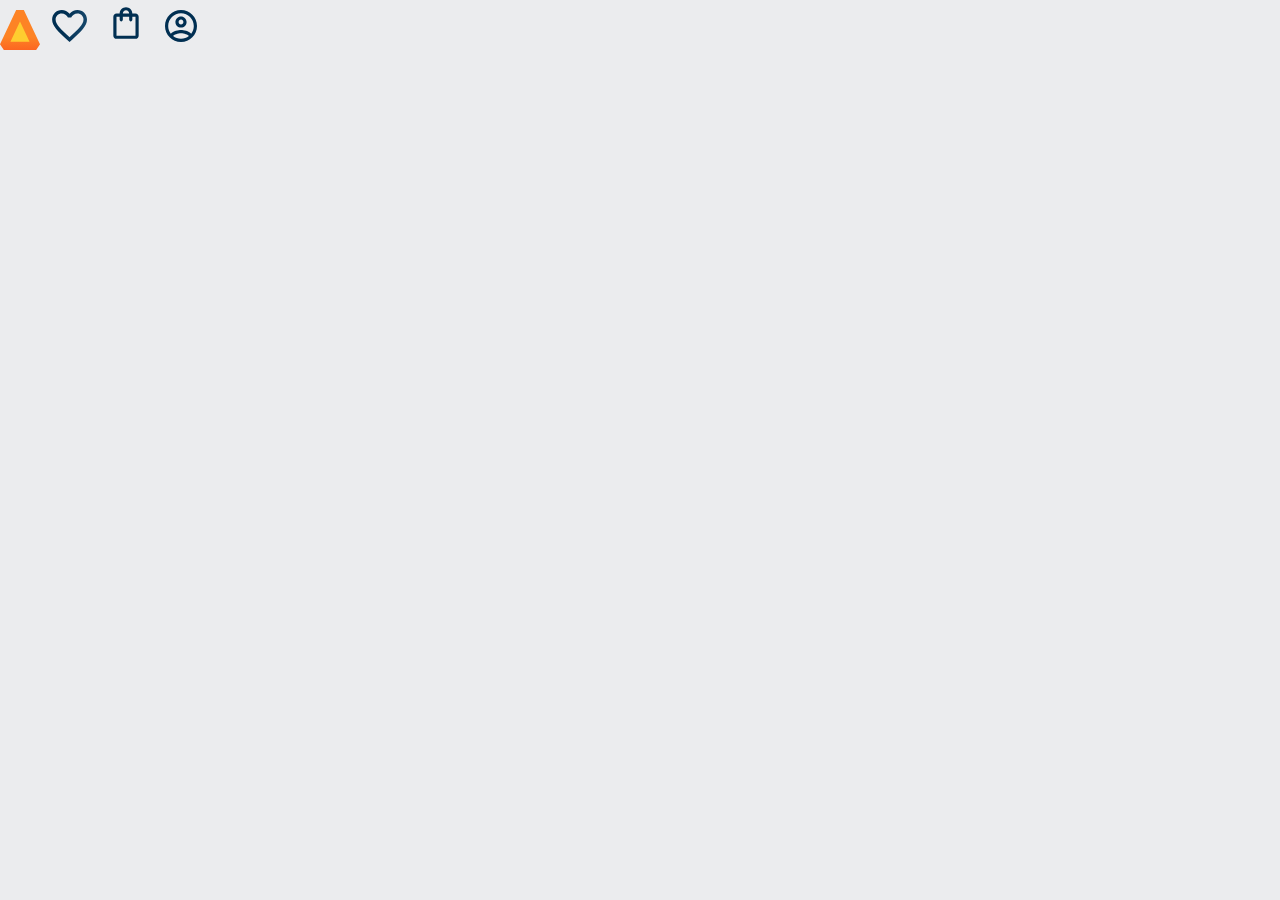
==== index.html @ 762dbfe7 "Add files via upload" ====
<!DOCTYPE html>
<html>

<head>
    <meta charset="UTF-8">
    <meta name="viewport" content="width=device-width, initial-scale=1.0">
    <title>VitorBooks</title>
    <link rel="stylesheet" href="reset.css">
    <link rel="stylesheet" href="styles.css">
</head>

<body>
    <header class="cabeçalho">
        <span class="cabeçalho__menu-hamburguer"></span> 
        <img src="img/Logo.svg" alt="Logo Alurabooks">
        <a href="#"><img src="img/Favoritos.svg" alt="Meus Favoritos"></a>
        <a href="#"><img src="img/Compras.svg" alt="Carrinho de compras"></a>
        <a href="#"><img src="img/Usuário.svg" alt=" Meu perfil"></a>
    </header>
</body>

</html>
---- styles.css ----
:root {
    --cor-de-fundo: #EBECEE;
}

body {
    background-color: var(--cor-de-fundo);
}
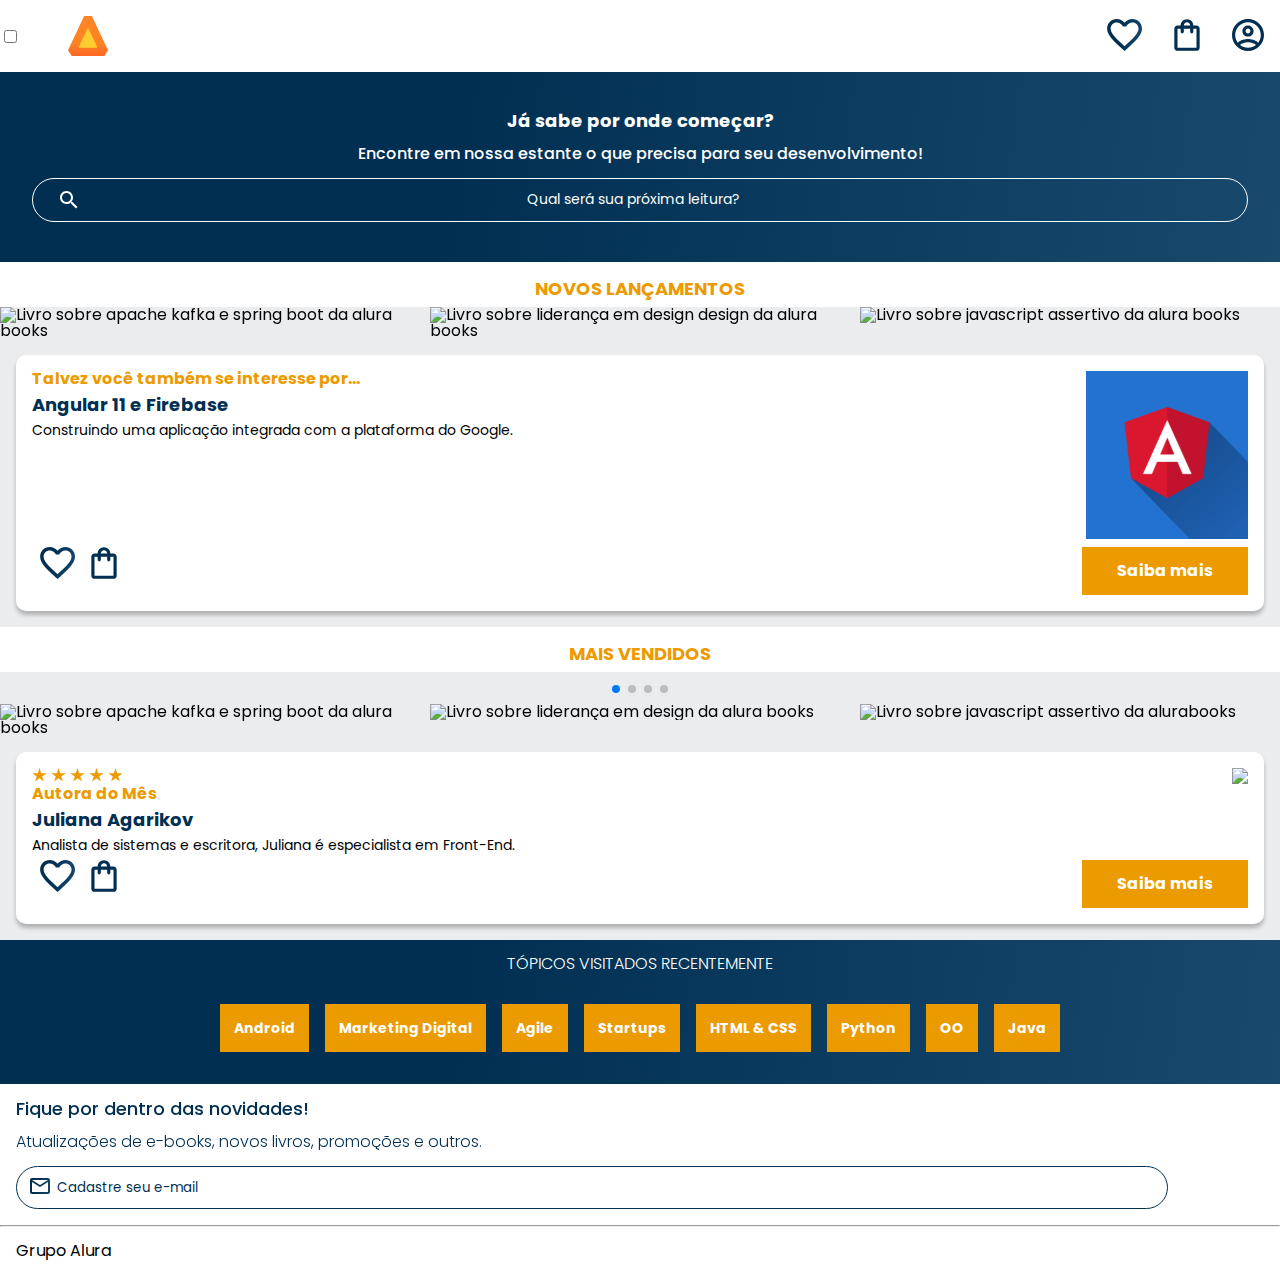
==== commit 2e058f21: "Add files via upload" ====
--- a/index.html
+++ b/index.html
@@ -2,21 +2,222 @@
 <html>
 
 <head>
-    <meta charset="UTF-8">
-    <meta name="viewport" content="width=device-width, initial-scale=1.0">
-    <title>VitorBooks</title>
-    <link rel="stylesheet" href="reset.css">
-    <link rel="stylesheet" href="styles.css">
+  <meta charset="UTF-8">
+  <meta name="viewport" content="width=device-width, initial-scale=1.0">
+  <title>AluraBooks</title>
+  <link rel="stylesheet" href="reset.css">
+  <link rel="preconnect" href="https://fonts.googleapis.com">
+  <link rel="preconnect" href="https://fonts.gstatic.com" crossorigin>
+  <link href="https://fonts.googleapis.com/css2?family=Poppins:wght@300;400;500;700&display=swap" rel="stylesheet">
+  <link rel="stylesheet" href="https://cdn.jsdelivr.net/npm/swiper@11/swiper-bundle.min.css" />
+  <link rel="stylesheet" href="styles.css">
 </head>
 
 <body>
-    <header class="cabeçalho">
-        <span class="cabeçalho__menu-hamburguer"></span> 
-        <img src="img/Logo.svg" alt="Logo Alurabooks">
-        <a href="#"><img src="img/Favoritos.svg" alt="Meus Favoritos"></a>
-        <a href="#"><img src="img/Compras.svg" alt="Carrinho de compras"></a>
-        <a href="#"><img src="img/Usuário.svg" alt=" Meu perfil"></a>
-    </header>
+  <header class="cabeçalho">
+    <div class="container">
+      <input type="checkbox" id="menu" class="container__botao">
+      <label for="menu">
+        <span class="cabeçalho__menu-hamburguer container__imagem"></span>
+      </label>
+      <ul class="lista-menu">
+        <li class="lista-menu__titulo">Categorias</li>
+        <li class="lista-menu__item">
+          <a href="#" class="lista-menu__link">Programação</a>
+        </li>
+        <li class="lista-menu__item">
+          <a href="#" class="lista-menu__link">Front-end</a>
+        </li>
+        <li class="lista-menu__item">
+          <a href="#" class="lista-menu__link">Infraestrutura</a>
+        </li>
+        <li class="lista-menu__item">
+          <a href="#" class="lista-menu__link">Business</a>
+        </li>
+        <li class="lista-menu__item">
+          <a href="#" class="lista-menu__link">Design & UX</a>
+        </li>
+      </ul>
+      <img src="img/Logo.svg" alt="Logo da Alurabooks" class="container__imagem">
+    </div>
+    <div class="container">
+      <a href="#"><img src="img/Favoritos.svg" alt="Meus favoritos" class="container__imagem"></a>
+      <a href="#"><img src="img/Compras.svg" alt="Carrinhos de compras" class="container__imagem"></a>
+      <a href="#"><img src="img/Usuario.svg" alt="Meu perfil" class="container__imagem"></a>
+    </div>
+  </header>
+
+  <section class="banner">
+    <h2 class="banner__titulo">Já sabe por onde começar?</h2>
+    <p class="banner__texto">Encontre em nossa estante o que precisa para seu desenvolvimento!</p>
+    <input type="search" class="banner__pesquisa" placeholder="Qual será sua próxima leitura?">
+  </section>
+
+  <section class="carrossel">
+    <h2 class="carrossel__titulo">Novos lançamentos</h2>
+    <!-- Slider main container -->
+    <div class="swiper">
+      <!-- Additional required wrapper -->
+      <div class="swiper-wrapper">
+        <!-- Slides -->
+        <div class="swiper-slide"><img src="img/Apachekafka.svg"
+            alt="Livro sobre apache kafka e spring boot da alura books"></div>
+        <div class="swiper-slide"><img src="img/Liderança.svg"
+            alt="Livro sobre liderança em design design da alura books"></div>
+        <div class="swiper-slide"><img src="img/Javascript.svg" alt="Livro sobre javascript assertivo da alura books">
+        </div>
+        <div class="swiper-slide">
+          <img src="img/Guia Front-end.svg" alt="Livro Guia front end" />
+        </div>
+        <div class="swiper-slide">
+          <img src="img/Portugol.svg" alt="Livro sobre portugol" />
+        </div>
+        <div class="swiper-slide">
+          <img src="img/Acessibilidade.svg" alt="Livro sobre acessibilidade" />
+        </div>
+      </div>
+
+      <!-- If we need navigation buttons -->
+      <div class="swiper-button-prev"></div>
+      <div class="swiper-button-next"></div>
+
+    </div>
+
+    <div class="card">
+      <div class="card__descrição">
+        <div class="descrição">
+          <h3 class="descrição__titulo">Talvez você também se interesse por...</h3>
+          <h2 class="descrição__titulo-livro">Angular 11 e Firebase</h2>
+          <p class="descrição__texto">
+            Construindo uma aplicação integrada com a plataforma do Google.
+          </p>
+        </div>
+        <img src="img/Angular.svg" class="descrição__imagem" />
+      </div>
+      <div class="card__botões">
+        <ul class="botões">
+          <li class="botões__item">
+            <img src="img/Favoritos.svg" alt="Favoritar livro" />
+          </li>
+          <li class="botões__item">
+            <img src="img/Compras.svg" alt="Adicionar no carrinho de compras" />
+          </li>
+        </ul>
+        <a href="#" class="botões__ancora">Saiba mais</a>
+      </div>
+    </div>
+
+  </section>
+
+  <section class=”carrossel”>
+    <h2 class="carrossel__titulo">Mais vendidos</h2>
+    <div class="swiper">
+      <!-- Additional required wrapper -->
+      <!-- If we need pagination -->
+      <div class="swiper-pagination"></div>
+
+      <div class="swiper-wrapper">
+        <!-- Slides -->
+        <div class="swiper-slide"><img src="img/ApacheKafka.svg"
+            alt="Livro sobre apache kafka e spring boot da alura books"></div>
+        <div class="swiper-slide"><img src="img/Liderança.svg" alt="Livro sobre liderança em design da alura books">
+        </div>
+        <div class="swiper-slide"><img src="img/Javascript.svg" alt="Livro sobre javascript assertivo da alurabooks">
+        </div>
+        <div class="swiper-slide"><img src="img/Guia Front-end.svg" alt="Livro Guia front end"></div>
+        <div class="swiper-slide"><img src="img/Portugol.svg" alt="Livro sobre portugol"></div>
+        <div class="swiper-slide"><img src="img/Acessibilidade.svg" alt="livro sobre acessibilidade"></div>
+      </div>
+
+      <!-- If we need navigation buttons -->
+      <div class="swiper-button-prev"></div>
+      <div class="swiper-button-next"></div>
+    </div>
+
+    <div class="card">
+      <!-- 1º linha -->
+      <div class="card__descrição">
+        <!-- 1º coluna -->
+        <div class="descrição">
+          <img src="img/Estrelinhas.svg" alt="Avaliação 5 estrelas">
+          <h3 class="descrição__titulo">Autora do Mês</h3>
+          <h2 class="descrição__titulo-livro">Juliana Agarikov</h2>
+          <p class="descrição__texto">Analista de sistemas e escritora, Juliana é especialista em Front-End.
+          </p>
+        </div>
+        <!-- 2º coluna -->
+        <img src="img/Escritora.svg" class="descrição__imagem">
+      </div>
+
+      <!-- 2º linha -->
+      <div class="card__botões">
+        <!-- 1º coluna -->
+        <ul class="botões">
+          <li class="botões__item"><img src="img/Favoritos.svg" alt="Favoritar livro"></li>
+          <li class="botões__item"><img src="img/Compras.svg" alt="Adicionar no carrinho de compras"></li>
+        </ul>
+        <!-- 2º coluna -->
+        <a href="#" class="botões__ancora">Saiba mais</a>
+      </div>
+    </div>
+
+
+
+  </section>
+
+  <section class="tópicos">
+    <h2 class="tópicos__titulo">TÓPICOS VISITADOS RECENTEMENTE</h2>
+    <ul class="tópicos__lista">
+      <li class="tópicos__item"><a href="#" class="tópicos__link">Android</a></li>
+      <li class="tópicos__item">
+        <a href="#" class="tópicos__link">Marketing Digital</a>
+      </li>
+      <li class="tópicos__item">
+        <a href="#" class="tópicos__link">Agile</a>
+      </li>
+      <li class="tópicos__item">
+        <a href="#" class="tópicos__link">Startups</a>
+      </li>
+      <li class="tópicos__item">
+        <a href="#" class="tópicos__link">HTML & CSS</a>
+      </li>
+      <li class="tópicos__item">
+        <a href="#" class="tópicos__link">Python</a>
+      </li>
+      <li class="tópicos__item">
+        <a href="#" class="tópicos__link">OO</a>
+      </li>
+      <li class="tópicos__item">
+        <a href="#" class="tópicos__link">Java</a>
+      </li>
+    </ul>
+  </section>
+
+  <section class="contato">
+    <h2 class="contato__titulo">Fique por dentro das novidades!</h2>
+    <p class="contato__texto">
+      Atualizações de e-books, novos livros, promoções e outros.
+    </p>
+    <input type="email" placeholder="Cadastre seu e-mail" class="contato__email" />
+  </section>
+
+  <hr />
+
+  <footer class="rodapé">
+    <h2 class="rodapé__titulo">Grupo Alura</h2>
+  </footer>
+
+  <script src="https://cdn.jsdelivr.net/npm/swiper@11/swiper-bundle.min.js"></script>
+  <script>
+    const swiper = new Swiper(".swiper", {
+      spaceBetween: 10,
+      slidesPerView: 3,
+      pagination: {
+        el: ".swiper-pagination",
+        type: "bullets",
+      },
+    });
+  </script>
 </body>
 
-</html>
+</html>--- a/styles.css
+++ b/styles.css
@@ -1,7 +1,22 @@
+@import url("styles/header.css");
+@import url("styles/banner.css");
+@import url("styles/carrossel.css");
+@import url("styles/topicos.css");
+@import url("styles/contato.css");
+@import url("styles/rodapé.css");
+
 :root {
     --cor-de-fundo: #EBECEE;
+    --branco: #FFFFFF;
+    --laranja: #EB9B00;
+    --azul-degrade: linear-gradient(97.54deg, #002f52 35.49%, #326589 165.37%);
+    --fonte-principal: "Poppins";
+    --azul: #002F52;
 }
 
 body {
     background-color: var(--cor-de-fundo);
-}
+    font-family: var(--fonte-principal);
+    font-size: 16px;
+    font-weight: 400;
+}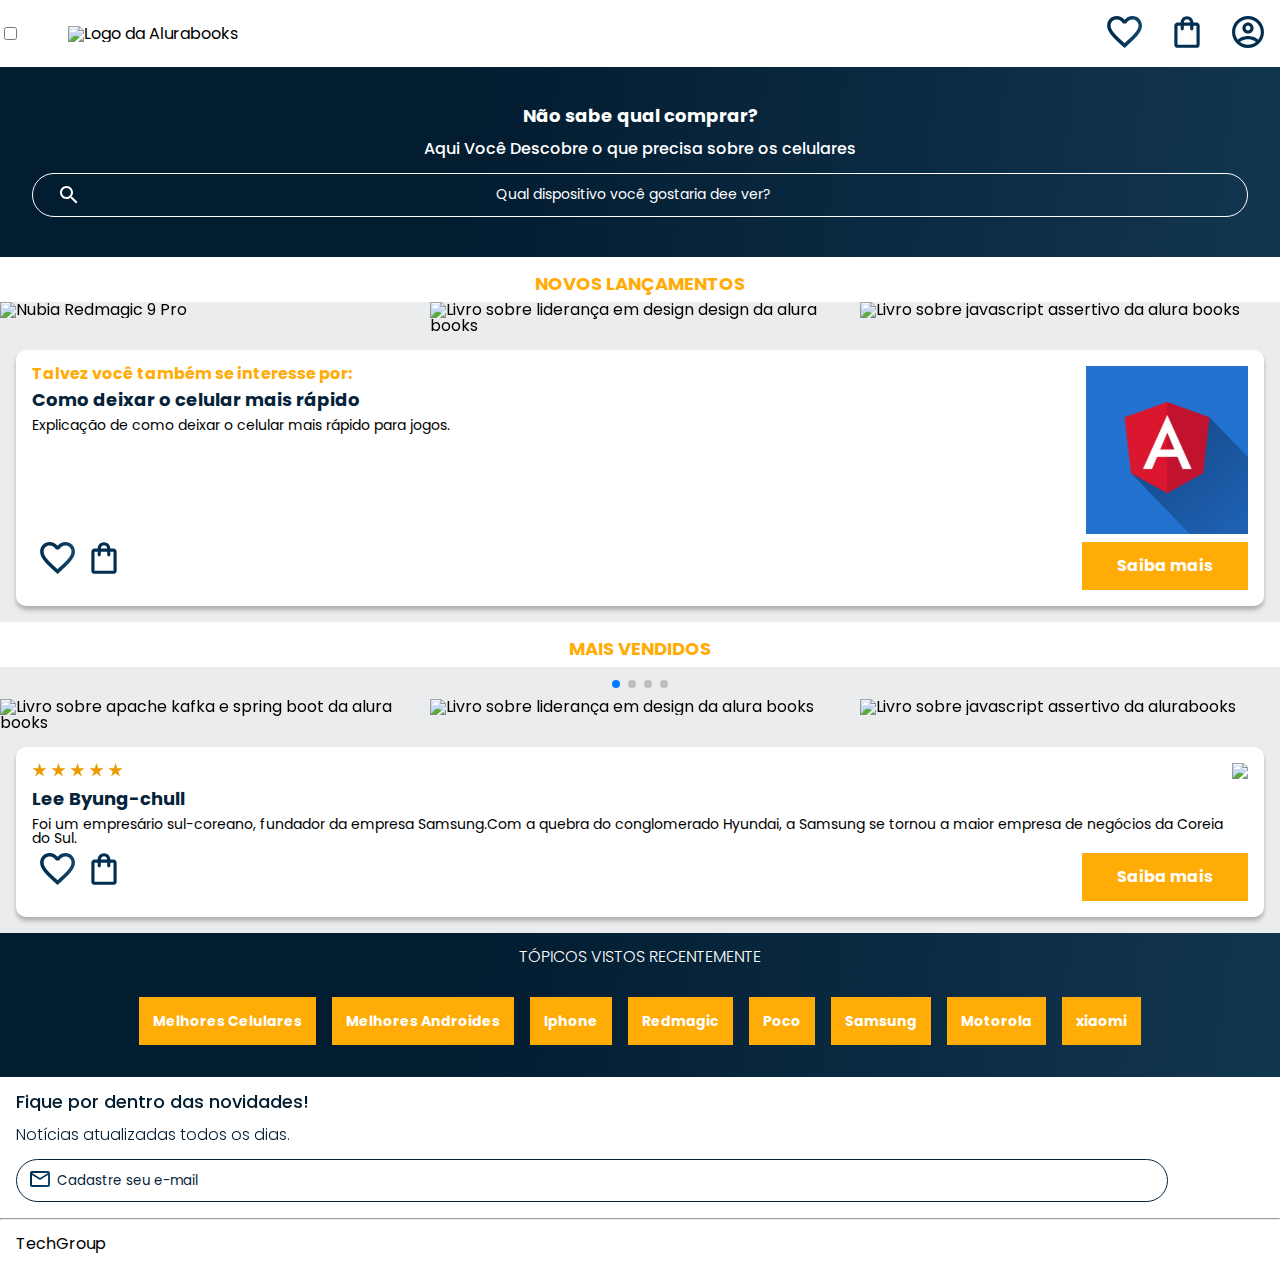
==== commit 8a9b8931: "Add files via upload" ====
--- a/index.html
+++ b/index.html
@@ -4,7 +4,7 @@
 <head>
   <meta charset="UTF-8">
   <meta name="viewport" content="width=device-width, initial-scale=1.0">
-  <title>AluraBooks</title>
+  <title>Celulares mais potentes do mercado</title>
   <link rel="stylesheet" href="reset.css">
   <link rel="preconnect" href="https://fonts.googleapis.com">
   <link rel="preconnect" href="https://fonts.gstatic.com" crossorigin>
@@ -21,21 +21,21 @@
         <span class="cabeçalho__menu-hamburguer container__imagem"></span>
       </label>
       <ul class="lista-menu">
-        <li class="lista-menu__titulo">Categorias</li>
-        <li class="lista-menu__item">
-          <a href="#" class="lista-menu__link">Programação</a>
-        </li>
-        <li class="lista-menu__item">
-          <a href="#" class="lista-menu__link">Front-end</a>
-        </li>
-        <li class="lista-menu__item">
-          <a href="#" class="lista-menu__link">Infraestrutura</a>
-        </li>
-        <li class="lista-menu__item">
-          <a href="#" class="lista-menu__link">Business</a>
-        </li>
-        <li class="lista-menu__item">
-          <a href="#" class="lista-menu__link">Design & UX</a>
+        <li class="lista-menu__titulo">Celulares</li>
+        <li class="lista-menu__item">
+          <a href="#" class="lista-menu__link">Samsung</a>
+        </li>
+        <li class="lista-menu__item">
+          <a href="#" class="lista-menu__link">Redmi</a>
+        </li>
+        <li class="lista-menu__item">
+          <a href="#" class="lista-menu__link">Nubia</a>
+        </li>
+        <li class="lista-menu__item">
+          <a href="#" class="lista-menu__link">Motorola</a>
+        </li>
+        <li class="lista-menu__item">
+          <a href="#" class="lista-menu__link">Iphone</a>
         </li>
       </ul>
       <img src="img/Logo.svg" alt="Logo da Alurabooks" class="container__imagem">
@@ -48,9 +48,9 @@
   </header>
 
   <section class="banner">
-    <h2 class="banner__titulo">Já sabe por onde começar?</h2>
-    <p class="banner__texto">Encontre em nossa estante o que precisa para seu desenvolvimento!</p>
-    <input type="search" class="banner__pesquisa" placeholder="Qual será sua próxima leitura?">
+    <h2 class="banner__titulo">Não sabe qual comprar?</h2>
+    <p class="banner__texto">Aqui Você Descobre o que precisa sobre os celulares</p>
+    <input type="search" class="banner__pesquisa" placeholder="Qual dispositivo você gostaria dee ver?">
   </section>
 
   <section class="carrossel">
@@ -60,8 +60,8 @@
       <!-- Additional required wrapper -->
       <div class="swiper-wrapper">
         <!-- Slides -->
-        <div class="swiper-slide"><img src="img/Apachekafka.svg"
-            alt="Livro sobre apache kafka e spring boot da alura books"></div>
+        <div class="swiper-slide"><img src="img/ApacheKafka.svg"
+            alt="Nubia Redmagic 9 Pro"></div>
         <div class="swiper-slide"><img src="img/Liderança.svg"
             alt="Livro sobre liderança em design design da alura books"></div>
         <div class="swiper-slide"><img src="img/Javascript.svg" alt="Livro sobre javascript assertivo da alura books">
@@ -86,10 +86,10 @@
     <div class="card">
       <div class="card__descrição">
         <div class="descrição">
-          <h3 class="descrição__titulo">Talvez você também se interesse por...</h3>
-          <h2 class="descrição__titulo-livro">Angular 11 e Firebase</h2>
+          <h3 class="descrição__titulo">Talvez você também se interesse por:</h3>
+          <h2 class="descrição__titulo-livro">Como deixar o celular mais rápido</h2>
           <p class="descrição__texto">
-            Construindo uma aplicação integrada com a plataforma do Google.
+            Explicação de como deixar o celular mais rápido para jogos.
           </p>
         </div>
         <img src="img/Angular.svg" class="descrição__imagem" />
@@ -140,9 +140,12 @@
         <!-- 1º coluna -->
         <div class="descrição">
           <img src="img/Estrelinhas.svg" alt="Avaliação 5 estrelas">
-          <h3 class="descrição__titulo">Autora do Mês</h3>
-          <h2 class="descrição__titulo-livro">Juliana Agarikov</h2>
-          <p class="descrição__texto">Analista de sistemas e escritora, Juliana é especialista em Front-End.
+          <h3 class="descrição__titulo"></h3>
+          <h2 class="descrição__titulo-livro">Lee Byung-chull
+          </h2>
+          <p class="descrição__texto">Foi um empresário sul-coreano, fundador da empresa Samsung.Com a quebra do conglomerado Hyundai, a Samsung se tornou a maior empresa de negócios da Coreia do Sul.
+
+
           </p>
         </div>
         <!-- 2º coluna -->
@@ -166,29 +169,29 @@
   </section>
 
   <section class="tópicos">
-    <h2 class="tópicos__titulo">TÓPICOS VISITADOS RECENTEMENTE</h2>
+    <h2 class="tópicos__titulo">TÓPICOS VISTOS RECENTEMENTE</h2>
     <ul class="tópicos__lista">
-      <li class="tópicos__item"><a href="#" class="tópicos__link">Android</a></li>
-      <li class="tópicos__item">
-        <a href="#" class="tópicos__link">Marketing Digital</a>
-      </li>
-      <li class="tópicos__item">
-        <a href="#" class="tópicos__link">Agile</a>
-      </li>
-      <li class="tópicos__item">
-        <a href="#" class="tópicos__link">Startups</a>
-      </li>
-      <li class="tópicos__item">
-        <a href="#" class="tópicos__link">HTML & CSS</a>
-      </li>
-      <li class="tópicos__item">
-        <a href="#" class="tópicos__link">Python</a>
-      </li>
-      <li class="tópicos__item">
-        <a href="#" class="tópicos__link">OO</a>
-      </li>
-      <li class="tópicos__item">
-        <a href="#" class="tópicos__link">Java</a>
+      <li class="tópicos__item"><a href="#" class="tópicos__link">Melhores Celulares</a></li>
+      <li class="tópicos__item">
+        <a href="#" class="tópicos__link">Melhores Androides</a>
+      </li>
+      <li class="tópicos__item">
+        <a href="#" class="tópicos__link">Iphone</a>
+      </li>
+      <li class="tópicos__item">
+        <a href="#" class="tópicos__link">Redmagic</a>
+      </li>
+      <li class="tópicos__item">
+        <a href="#" class="tópicos__link">Poco</a>
+      </li>
+      <li class="tópicos__item">
+        <a href="#" class="tópicos__link">Samsung</a>
+      </li>
+      <li class="tópicos__item">
+        <a href="#" class="tópicos__link">Motorola</a>
+      </li>
+      <li class="tópicos__item">
+        <a href="#" class="tópicos__link">xiaomi</a>
       </li>
     </ul>
   </section>
@@ -196,7 +199,7 @@
   <section class="contato">
     <h2 class="contato__titulo">Fique por dentro das novidades!</h2>
     <p class="contato__texto">
-      Atualizações de e-books, novos livros, promoções e outros.
+      Notícias atualizadas todos os dias.
     </p>
     <input type="email" placeholder="Cadastre seu e-mail" class="contato__email" />
   </section>
@@ -204,7 +207,7 @@
   <hr />
 
   <footer class="rodapé">
-    <h2 class="rodapé__titulo">Grupo Alura</h2>
+    <h2 class="rodapé__titulo">TechGroup</h2>
   </footer>
 
   <script src="https://cdn.jsdelivr.net/npm/swiper@11/swiper-bundle.min.js"></script>
--- a/styles.css
+++ b/styles.css
@@ -8,10 +8,10 @@
 :root {
     --cor-de-fundo: #EBECEE;
     --branco: #FFFFFF;
-    --laranja: #EB9B00;
-    --azul-degrade: linear-gradient(97.54deg, #002f52 35.49%, #326589 165.37%);
+    --laranja: #ffac07;
+    --azul-degrade: linear-gradient(97.54deg, #021c30 35.49%, #235070 165.37%);
     --fonte-principal: "Poppins";
-    --azul: #002F52;
+    --azul: #05233a;
 }
 
 body {
